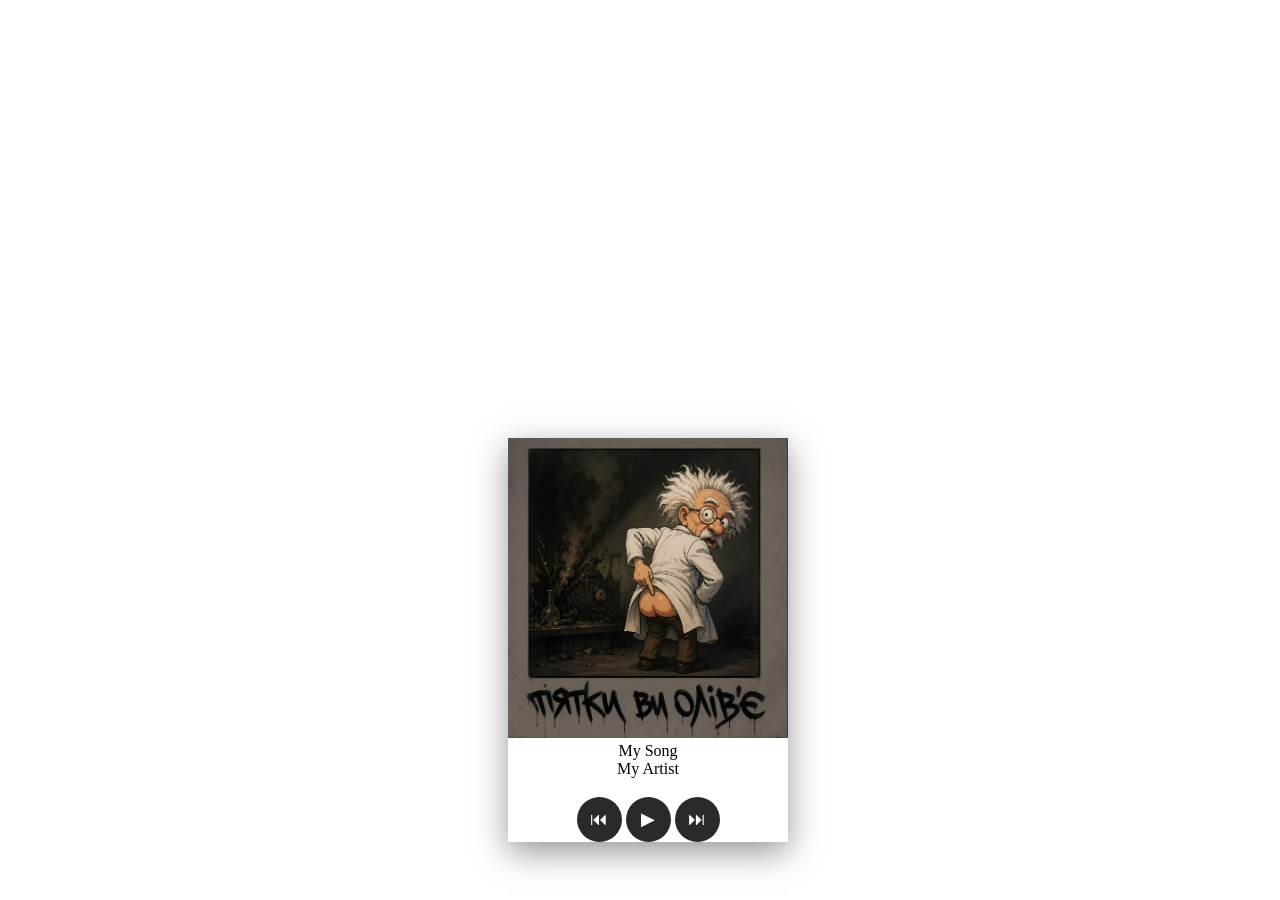
==== index.html @ de0b3890 "fix pages structure" ====
<!DOCTYPE html>
<html lang="en">

<head>
    <meta charset="UTF-8">
    <meta name="viewport" content="width=device-width, initial-scale=1.0">
    <title>Document</title>
    <link rel="stylesheet" href="./css/index.css">
    <script src="./js/index.js" defer></script>
</head>

<body>
    <div class="demka-1">
        <img src="https://picsum.photos/300/300" class="cover" id="cover">
        <div class="title">Track Name</div>
        <div class="artist">Artist</div>

        <audio id="audio"></audio>

        <div class="progress" id="progress">
            <div class="progress-filled" id="progressFilled"></div>
        </div>

        <div class="controls">
            <button class="btn" onclick="prev()">⏮</button>
            <button class="btn" onclick="togglePlay()" id="playBtn">▶</button>
            <button class="btn" onclick="next()">⏭</button>
        </div>
    </div>
</body>

</html>
---- css/index.css ----
body {
      width: 280px;
      box-shadow: 0 10px 30px rgba(48, 47, 47, 0.5);
      text-align: center;

      /* МЕНЯЙ ЭТИ СТРОКИ ДЛЯ ПОЗИЦИИ */
      position: absolute;
      bottom: 50px; /* отступ снизу */
      left: 50%;
      transform: translateX(-50%); /* центр по горизонтали */
    }

    .btn {
      background: #2a2a2a;
      border: none;
      color: white;
      width: 45px;
      height: 45px;
      border-radius: 50%;
      font-size: 18px;
      cursor: pointer;
      transition: 0.2s;
    }

    .btn:hover {
      background: #858585;
    }

    .progress {
      width: 100%;
      height: 4px;
      background: #ffffff;
      border-radius: 5px;
      margin-top: 15px;
      cursor: pointer;
      position: relative;
    }

    .progress-filled {
      height: 100%;
      background: rgb(134, 134, 134);
      width: 0%;
      border-radius: 5px;
    }

    .cover {
  width: 100%;
  height: 300px; /* меняешь высоту */
}
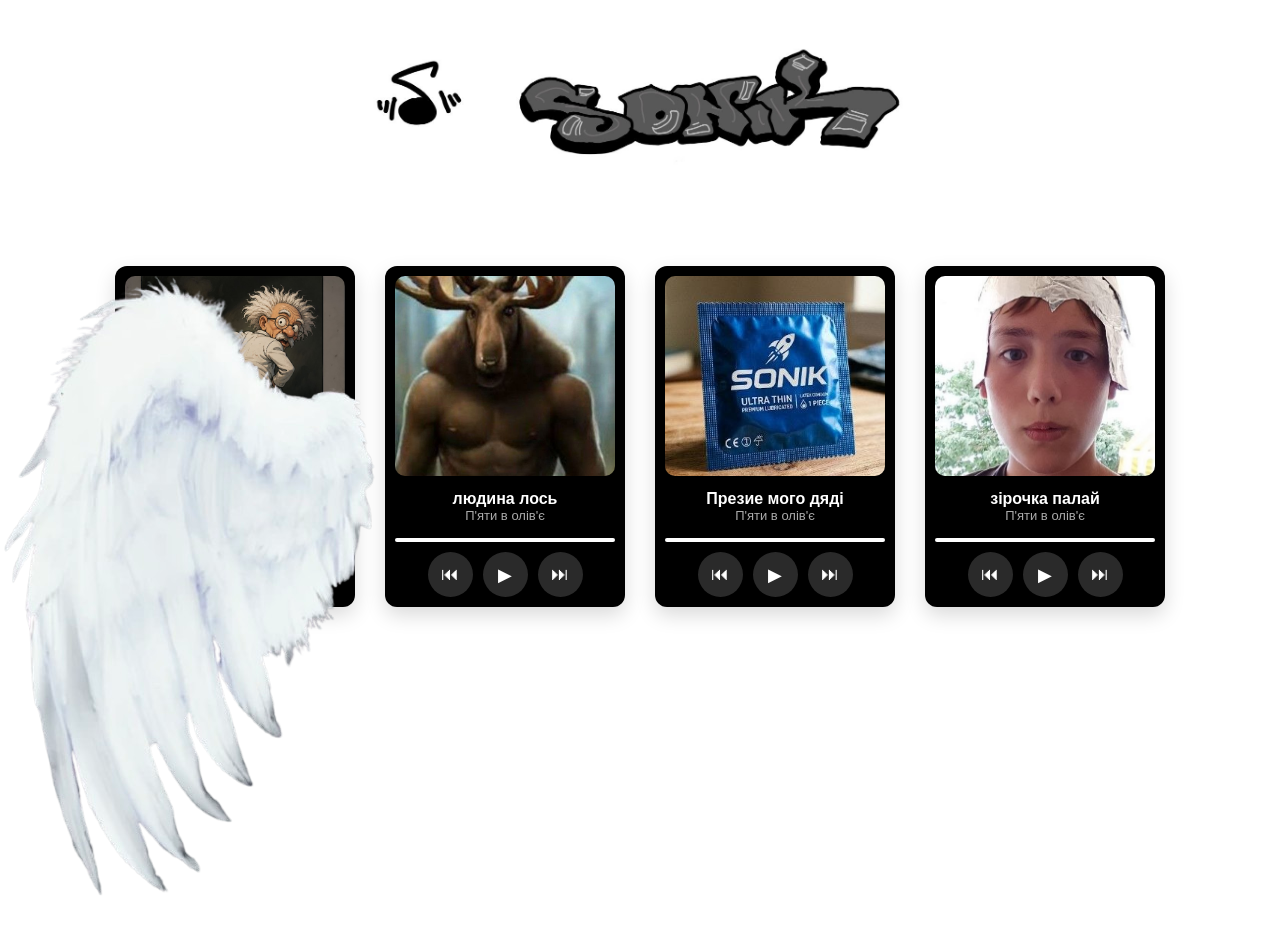
==== commit c3d44608: "update" ====
--- a/index.html
+++ b/index.html
@@ -10,23 +10,92 @@
 </head>
 
 <body>
-    <div class="demka-1">
-        <img src="https://picsum.photos/300/300" class="cover" id="cover">
-        <div class="title">Track Name</div>
-        <div class="artist">Artist</div>
+    <header>
+        <img src="./img/Sonik.jpg" alt="Sonic" class="Sonic">
+    </header>
 
-        <audio id="audio"></audio>
+    <main>
+        <section>
+            <img src="./img/krula1.png" alt="krula1" class="krula1">
+            <img src="./img/krula2.png" alt="krula2" class="krula2">
+            <!-- 1 -->
+            <div class="demka-1">
+                <img src="" class="cover">
+                <div class="title"></div>
+                <div class="artist"></div>
 
-        <div class="progress" id="progress">
-            <div class="progress-filled" id="progressFilled"></div>
-        </div>
+                <audio></audio>
 
-        <div class="controls">
-            <button class="btn" onclick="prev()">⏮</button>
-            <button class="btn" onclick="togglePlay()" id="playBtn">▶</button>
-            <button class="btn" onclick="next()">⏭</button>
-        </div>
-    </div>
+                <div class="progress">
+                    <div class="progress-filled"></div>
+                </div>
+
+                <div class="controls">
+                    <button class="btn prev">⏮</button>
+                    <button class="btn playBtn">▶</button>
+                    <button class="btn next">⏭</button>
+                </div>
+            </div>
+
+            <!-- 2 -->
+            <div class="demka-1">
+                <img src="" class="cover">
+                <div class="title"></div>
+                <div class="artist"></div>
+
+                <audio></audio>
+
+                <div class="progress">
+                    <div class="progress-filled"></div>
+                </div>
+
+                <div class="controls">
+                    <button class="btn prev">⏮</button>
+                    <button class="btn playBtn">▶</button>
+                    <button class="btn next">⏭</button>
+                </div>
+            </div>
+
+            <!-- 3 -->
+            <div class="demka-1">
+                <img src="" class="cover">
+                <div class="title"></div>
+                <div class="artist"></div>
+
+                <audio></audio>
+
+                <div class="progress">
+                    <div class="progress-filled"></div>
+                </div>
+
+                <div class="controls">
+                    <button class="btn prev">⏮</button>
+                    <button class="btn playBtn">▶</button>
+                    <button class="btn next">⏭</button>
+                </div>
+            </div>
+
+            <!-- 4 -->
+            <div class="demka-1">
+                <img src="" class="cover">
+                <div class="title"></div>
+                <div class="artist"></div>
+
+                <audio></audio>
+
+                <div class="progress">
+                    <div class="progress-filled"></div>
+                </div>
+
+                <div class="controls">
+                    <button class="btn prev">⏮</button>
+                    <button class="btn playBtn">▶</button>
+                    <button class="btn next">⏭</button>
+                </div>
+            </div>
+
+        </section>
+    </main>
 </body>
 
 </html>
--- a/css/index.css
+++ b/css/index.css
@@ -1,49 +1,129 @@
-    body {
-      width: 280px;
-      box-shadow: 0 10px 30px rgba(48, 47, 47, 0.5);
-      text-align: center;
+body {
+  margin: 0;
+  background: #ffffff;
+  font-family: Arial, sans-serif;
+  color: white;
+  text-align: center;
+}
 
-      /* МЕНЯЙ ЭТИ СТРОКИ ДЛЯ ПОЗИЦИИ */
-      position: absolute;
-      bottom: 50px; /* отступ снизу */
-      left: 50%;
-      transform: translateX(-50%); /* центр по горизонтали */
-    }
+.Sonic {
+  width: 600px;
+  margin-top: 30px;
+  animation: logoAnim 2s ease forwards;
+}
 
-    .btn {
-      background: #2a2a2a;
-      border: none;
-      color: white;
-      width: 45px;
-      height: 45px;
-      border-radius: 50%;
-      font-size: 18px;
-      cursor: pointer;
-      transition: 0.2s;
-    }
 
-    .btn:hover {
-      background: #858585;
-    }
+@keyframes logoAnim {
+  0% {
+    transform: scale(0.5) translateY(-50px);
+    opacity: 0;
+  }
+  100% {
+    transform: scale(1) translateY(0);
+    opacity: 1;
+  }
+}
 
-    .progress {
-      width: 100%;
-      height: 4px;
-      background: #ffffff;
-      border-radius: 5px;
-      margin-top: 15px;
-      cursor: pointer;
-      position: relative;
-    }
+/* ПЛЕЕРЫ В РЯД */
+section {
+  display: flex;
+  justify-content: center;
+  gap: 30px;
+  margin-top: 80px;
+}
 
-    .progress-filled {
-      height: 100%;
-      background: rgb(134, 134, 134);
-      width: 0%;
-      border-radius: 5px;
-    }
+/* ПЛЕЕР */
+.demka-1 {
+  width: 220px;
+  background: #1a1a1a;
+  border-radius: 12px;
+  padding: 10px;
+  box-shadow: 0 10px 30px rgba(0,0,0,0.6);
+}
 
-    .cover {
+/* ОБЛОЖКА */
+.cover {
   width: 100%;
-  height: 300px; /* меняешь высоту */
+  height: 200px;
+  object-fit: cover;
+  border-radius: 10px;
+}
+
+/* ТЕКСТ */
+.title {
+  margin-top: 10px;
+  font-weight: bold;
+}
+
+.artist {
+  font-size: 13px;
+  color: #aaa;
+}
+
+/* ПРОГРЕСС */
+.progress {
+  width: 100%;
+  height: 4px;
+  background: #ffffff;
+  border-radius: 5px;
+  margin-top: 15px;
+  cursor: pointer;
+}
+
+.progress-filled {
+  height: 100%;
+  background: rgb(134, 134, 134);
+  width: 0%;
+  border-radius: 5px;
+}
+
+/* КНОПКИ */
+.controls {
+  display: flex;
+  justify-content: center;
+  gap: 10px;
+  margin-top: 10px;
+}
+
+.btn {
+  background: #2a2a2a;
+  border: none;
+  color: white;
+  width: 45px;
+  height: 45px;
+  border-radius: 50%;
+  font-size: 18px;
+  cursor: pointer;
+  transition: 0.2s;
+}
+
+.btn:hover {
+  background: #858585;
+}
+
+.demka-1 {
+  width: 220px;
+  background: #000000;
+  border-radius: 12px;
+  padding: 10px;
+  box-shadow: 0 8px 20px rgba(0,0,0,0.15);
+
+  /* АНИМАЦИЯ */
+  transition: transform 0.3s ease, box-shadow 0.3s ease;
+}
+
+/* ЭФФЕКТ ПРИ НАВЕДЕНИИ */
+.demka-1:hover {
+  transform: translateY(-12px); /* поднимается вверх */
+  box-shadow: 0 20px 40px rgba(0,0,0,0.25);
+}
+
+.krula1{
+  position: absolute;
+  left: 1388px;
+}
+
+.krula2{
+  position: absolute;
+  left: 0px;
 }
